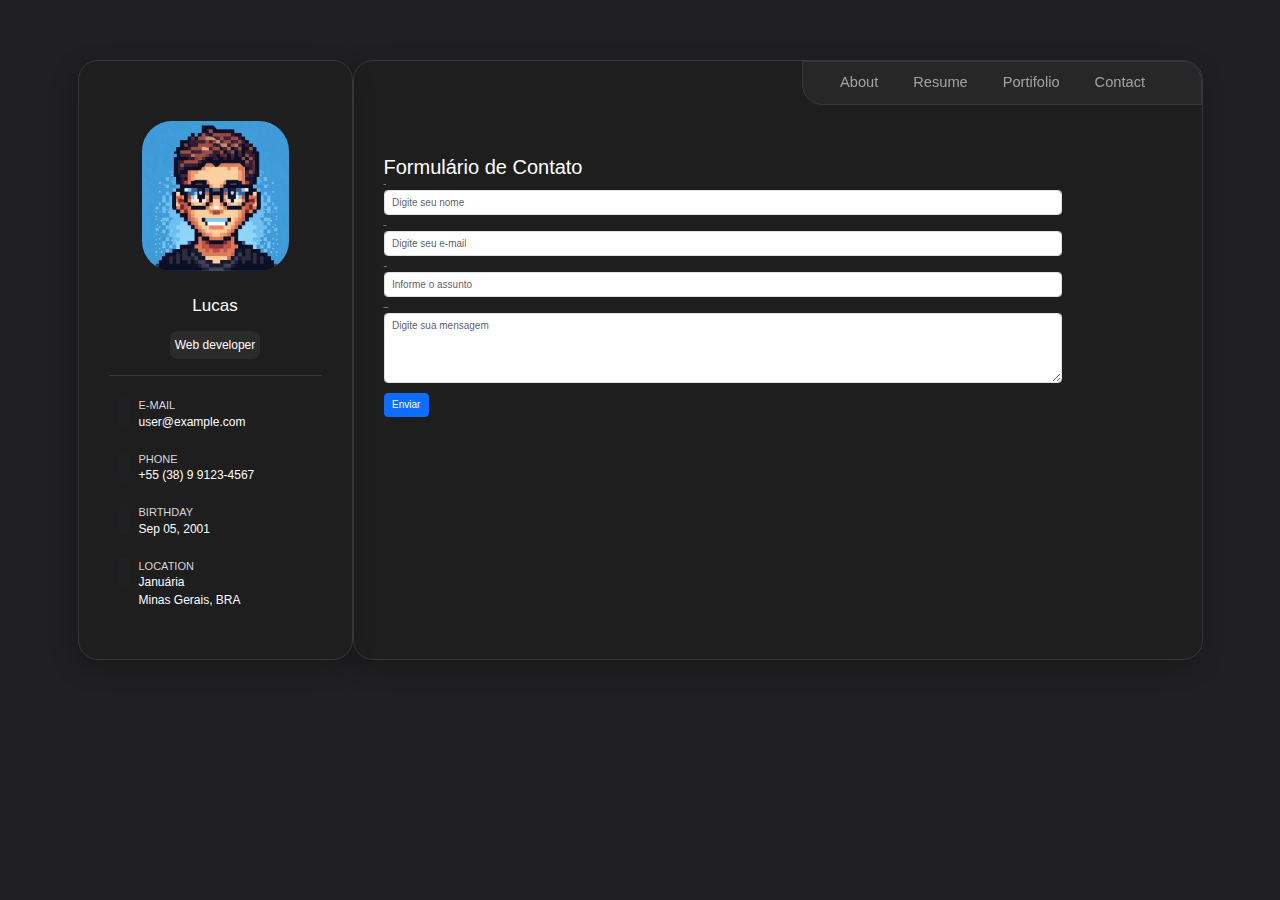
==== contact.html @ 3ba66aaf "form section finished" ====
<!DOCTYPE html>
<html lang="pt-br">
<head>
    <meta charset="UTF-8">
    <meta name="viewport" content="width=device-width, initial-scale=1.0">
    <!--Bootstrap-->
    <link href="https://cdn.jsdelivr.net/npm/bootstrap@5.3.3/dist/css/bootstrap.min.css" rel="stylesheet" integrity="sha384-QWTKZyjpPEjISv5WaRU9OFeRpok6YctnYmDr5pNlyT2bRjXh0JMhjY6hW+ALEwIH" crossorigin="anonymous">
    <script defer src="https://cdn.jsdelivr.net/npm/bootstrap@5.3.3/dist/js/bootstrap.bundle.min.js" integrity="sha384-YvpcrYf0tY3lHB60NNkmXc5s9fDVZLESaAA55NDzOxhy9GkcIdslK1eN7N6jIeHz" crossorigin="anonymous"></script>
    <!--Fonts-->
    <link rel="preconnect" href="https://fonts.googleapis.com">
    <link rel="preconnect" href="https://fonts.gstatic.com" crossorigin>
    <link href="https://fonts.googleapis.com/css2?family=Poppins:wght@300;400;500;600&display=swap" rel="stylesheet">
    <link rel="stylesheet" href="https://cdnjs.cloudflare.com/ajax/libs/font-awesome/6.7.1/css/all.min.css" integrity="sha512-5Hs3dF2AEPkpNAR7UiOHba+lRSJNeM2ECkwxUIxC1Q/FLycGTbNapWXB4tP889k5T5Ju8fs4b1P5z/iB4nMfSQ==" crossorigin="anonymous" referrerpolicy="no-referrer" />
    <!--CSS-->
    <link rel="stylesheet" href="style/style.css">
    <link rel="stylesheet" href="style/form.css">
    <title>Document</title>
</head>
<body>
    <div class="container">
        <div class="container-md">
            <img src="assets/127453899.jpeg" alt="" class="porfile-img">

            <div class="info-content">
                <h1>Lucas</h1>

                <span>Web developer</span>
            </div>

            <div class="sidebar-info">
                <div class="separator"></div>
                <ul class="list-group">
                    <li class="list-group-item">
                        <div class="icon-box">
                            <i class="fa-regular fa-envelope"></i>
                        </div>
                        <div class="contact-info">
                            <p class="email-title">E-mail</p>
                            <p class="email-example">user@example.com</p>
                        </div>
                    </li>
                    <li class="list-group-item">
                        <div class="icon-box">
                            <i class="fa-solid fa-mobile-screen-button"></i>
                        </div>
                        <div class="contact-info">
                            <p class="email-title">Phone</p>
                            <p class="email-example">+55 (38) 9 9123-4567</p>
                        </div>
                    </li>
                    <li class="list-group-item">
                        <div class="icon-box">
                            <i class="fa-regular fa-calendar-days"></i>
                        </div>
                        <div class="contact-info">
                            <p class="email-title">Birthday</p>
                            <p class="email-example">Sep 05, 2001</p>
                        </div>
                    </li>
                    <li class="list-group-item">
                        <div class="icon-box">
                            <i class="fa-solid fa-location-dot"></i>
                        </div>
                        <div class="contact-info">
                            <p class="email-title">Location</p>
                            <p class="email-example">Januária <br> Minas Gerais, BRA</p>
                        </div>
                    </li>
                </ul>
            </div>

        </div>
        <div class="container-lg">
            <div class="container-nav-and-title">
                <span></span>
                <nav class="navbar navbar-expand-lg">
                    <div class="container-fluid">
                      <button class="navbar-toggler" type="button" data-bs-toggle="collapse" data-bs-target="#navbarNavAltMarkup" aria-controls="navbarNavAltMarkup" aria-expanded="false" aria-label="Toggle navigation">
                        <span class="navbar-toggler-icon"></span>
                      </button>
                      <div class="collapse navbar-collapse" id="navbarNavAltMarkup">
                        <div class="navbar-nav">
                          <a class="nav-link" aria-current="page" href="index.html">About</a>
                          <a class="nav-link" href="resume.html">Resume</a>
                          <a class="nav-link" href="portifolio.html">Portifolio</a>
                          <a class="nav-link" href="contact.html">Contact</a>
                        </div>
                      </div>
                    </div>
                </nav>
            </div>

            <div class="container-form">
                <h2>Formulário de Contato</h2>
                <form>
                  <!-- Campo Nome -->
                  <div class="mb-3">
                    <label for="nome" class="form-label">Nome</label>
                    <input type="text" class="form-control" id="nome" placeholder="Digite seu nome" required>
                  </div>
            
                  <!-- Campo E-mail -->
                  <div class="mb-3">
                    <label for="email" class="form-label">E-mail</label>
                    <input type="email" class="form-control" id="email" placeholder="Digite seu e-mail" required>
                  </div>
            
                  <!-- Campo Assunto -->
                  <div class="mb-3">
                    <label for="text" class="form-label">Assunto</label>
                    <input type="text" class="form-control" id="assunto" placeholder="Informe o assunto" required>
                  </div>
            
                  <!-- Campo Mensagem -->
                  <div class="mb-3">
                    <label for="mensagem" class="form-label">Mensagem</label>
                    <textarea class="form-control" id="mensagem" rows="4" placeholder="Digite sua mensagem" required></textarea>
                  </div>
            
                  <!-- Botão de Envio -->
                  <button type="submit" class="btn btn-primary">Enviar</button>
                </form>
              </div>
            
        </div>
    </div>
</body>
</html>
---- style/style.css ----
*{
    font-family: "Sora", sans-serif;
    margin: 0;
    padding: 0;
    box-sizing: border-box;
    font-size: 62.5%;
}

:root{
    --eerie-black-1: hsl(240, 2%, 13%);
    --eerie-black-2: hsl(240, 2%, 12%);
    --eerie-black-3: hsla(0, 0%, 84%, 0.7);
    --light-gray-70: hsla(0, 0%, 84%, 0.7);
    --jet: hsl(0, 0%, 22%);
    --shadow-1: -4px 8px 24px hsla(0, 0%, 0%, 0.25);
    --border-gradient-onyx: linear-gradient(
    to bottom right, 
    hsl(0, 0%, 25%) 0%, 
    hsla(0, 0%, 25%, 0) 50%);
    --shadow-2: 0 16px 30px hsla(0, 0%, 0%, 0.25);
    --bg-gradient-onyx: linear-gradient( to bottom right, hsl(240, 1%, 25%) 3%, hsl(0, 0%, 19%) 97% );
    --border-gradient-onyx: linear-gradient( to bottom right, hsl(0, 0%, 25%) 0%, hsla(0, 0%, 25%, 0) 50% );
}

html, body{
    margin: 0;
}

body{
    width: 100%;
    height: 100%;
    font-family: 'Poppins', sans-serif;
    background-color: var(--eerie-black-1);
    font-size: 1.6rem;
    margin: 60px auto;
    color: white;
}

.container{
    display: flex;
}

/*container-md*/
.container-md{
    position: sticky;
    background-color: var(--eerie-black-2);
    border: 1px solid var(--jet);
    display: flex;
    flex-direction: column;
    align-items: center;
    max-width: 275px;
    height: 600px;
    border-radius: 2rem;
    padding: 6rem 3rem 3rem 3rem;
    box-shadow: var(--shadow-1);
}

.porfile-img{
    border-radius: 3rem;
    height: 15rem;
    width: 14.7rem;
    margin-bottom: 2.5rem;
}

.info-content{
    display: flex;
    flex-direction: column;
    align-items: center;
    justify-content: center;
}

.info-content h1{
    color: white;
    margin-bottom: 1.5rem;
    font-weight: 500;
    font-size: 1.7rem;
}

.info-content span{
    font-weight: 300;
    background-color: hsl(240, 1%, 17%);
    color: white;
    font-size: 1.2rem;
    padding: .5rem;
    border-radius: .8rem;
}

.sidebar-info{
    width: 100%;
}

.separator{
    width: 100%;
    height: 1px;
    background: hsl(0, 0%, 22%);
    margin: 16px 0;
}

.list-group{
    font-size: 1.6rem;
}

.list-group-item{
    display: flex;
    font-size: 1.6rem;
    background: var(--eerie-black-2);
    color: white;
    border: none;
}

i{
    font-size: 2rem;
    color: hsl(45, 100%, 72%);
    background-color: var(--eerie-black-1);
    padding: .5rem;
    border-radius: .8rem;
    margin-right: 1rem;
}

.contact-info p.email-title{
    color: hsl(0, 0%, 84%);
    font-size: 1.1rem;
    text-transform: uppercase;
    margin-bottom: -0.1rem;
}

.contact-info p.email-example{
    color: white;
    font-size: 1.2rem;
    font-weight: 300;
    margin-top: 0;
}

/*container-lg*/
.container-lg{
    background-color: var(--eerie-black-2);
    border: 1px solid var(--jet);
    max-width: 900px;
    max-height: 1283px;
    border-radius: 2rem;
    padding: 0 0 3rem 3rem;
    box-shadow: var(--shadow-1);
    /*position: relative;*/
}

.container-nav-and-title{
    display: flex;
    justify-content: space-between;
    width: 100%;
}

nav{
    border-radius: 0 2rem 0 2rem;
    font-size: 6rem;
    width: 400px;
}

.navbar{
    background: hsla(240, 1%, 17%, 0.75);
    backdrop-filter: blur(10px);
    border: 1px solid var(--jet);
}

.navbar-nav a{
    margin-left: 2.5rem;
    color: var(--light-gray-70);
}

.navbar-nav a:hover{
    color: hsl(45, 100%, 72%);
}

.container-info h2,
.article-title h2{
    font-size: 3.2rem;
    color: white;
    font-weight: 700;
}

.container-info span,
.article-title span{
    font-size: .5rem;
    color: hsl(45, 100%, 72%);
    background: hsl(45, 100%, 72%);
    border-radius: 3px;
}

.container-info p{
    margin-top: .5rem;
    font-size: 1.5rem;
    margin-bottom: 1.5rem;
    text-align: justify;
    margin-right: 1.5rem;
}

.container h3{
    font-size: 2.4rem;
    color: white;
    font-weight: 700;
}

.col{
    display: flex;
    padding: 20px;
    border-radius: 14px;
    background: hsla(240, 1%, 17%, 0.75);
    backdrop-filter: blur(10px);
    border: 1px solid var(--jet);
    box-shadow: var(--shadow-2);
    margin-bottom: 1.5rem;
    margin-right: 1.5rem;
    max-width: 40.6rem;
}

.col img{
    width: 10%;
    margin-right: 1.5rem;
}

.info-services{
    display: flex;
    flex-direction: column;
}

.info-services h4{
    text-align: start;
    font-weight: 700;
    text-transform: capitalize;
    font-size: 1.5rem;
}

.info-services p{
    color: var(--light-gray-70);
    font-size: 1.2rem;
    line-height: 1.6;
}

.flexbox{
    display: flex;
    gap: 2rem;
}

.testimonials h3{
    margin-bottom: 3rem;
}

.container-testimonials{
    background: hsla(240, 1%, 17%, 0.75);
    border-radius: 1.4rem;
    box-shadow: var(--shadow-2);
    width: 40.2rem;
    height: 13.2rem;
    padding-left: 1.5rem;
    padding-right: 1.5rem;
}

.container-avatar-background{
    display: flex;
    border-radius: 2rem;
    background: var(--bg-gradient-onyx);
    width: 7rem;
    height: 7rem;
    margin-left: 5rem;
    margin-top: -2rem;
    padding-bottom: 1rem;
}

.container-avatar-background img{
    width: 7rem;
    align-self: center;
}

.container-avatar-background h4{
    margin-top: 3rem;
    margin-left: 1rem;
    font-weight: 700;
    width: 100px;
}

.container-testimonial-text{
    color: white;
    font-size: 1.2rem;
    text-align: justify;
}

.book-icon-and-text{
    margin-top: 3rem;
    display: flex;
    align-items: center;
    gap: 2rem;
}

.bakcground-book{
    display: flex;
    align-items: center;
    background: hsla(240, 1%, 17%, 0.75);
    backdrop-filter: blur(10px);
    width: 48px;
    height: 48px;
    border-radius: 12px;
}

.bakcground-book i{
    font-size: 18px;
    text-align: center;
    margin: auto;
}

.book-icon-and-text h3{
    font-weight: 600;
}
---- style/form.css ----
.container-form {
    width: 53vw;
    margin-top: 50px;
  }
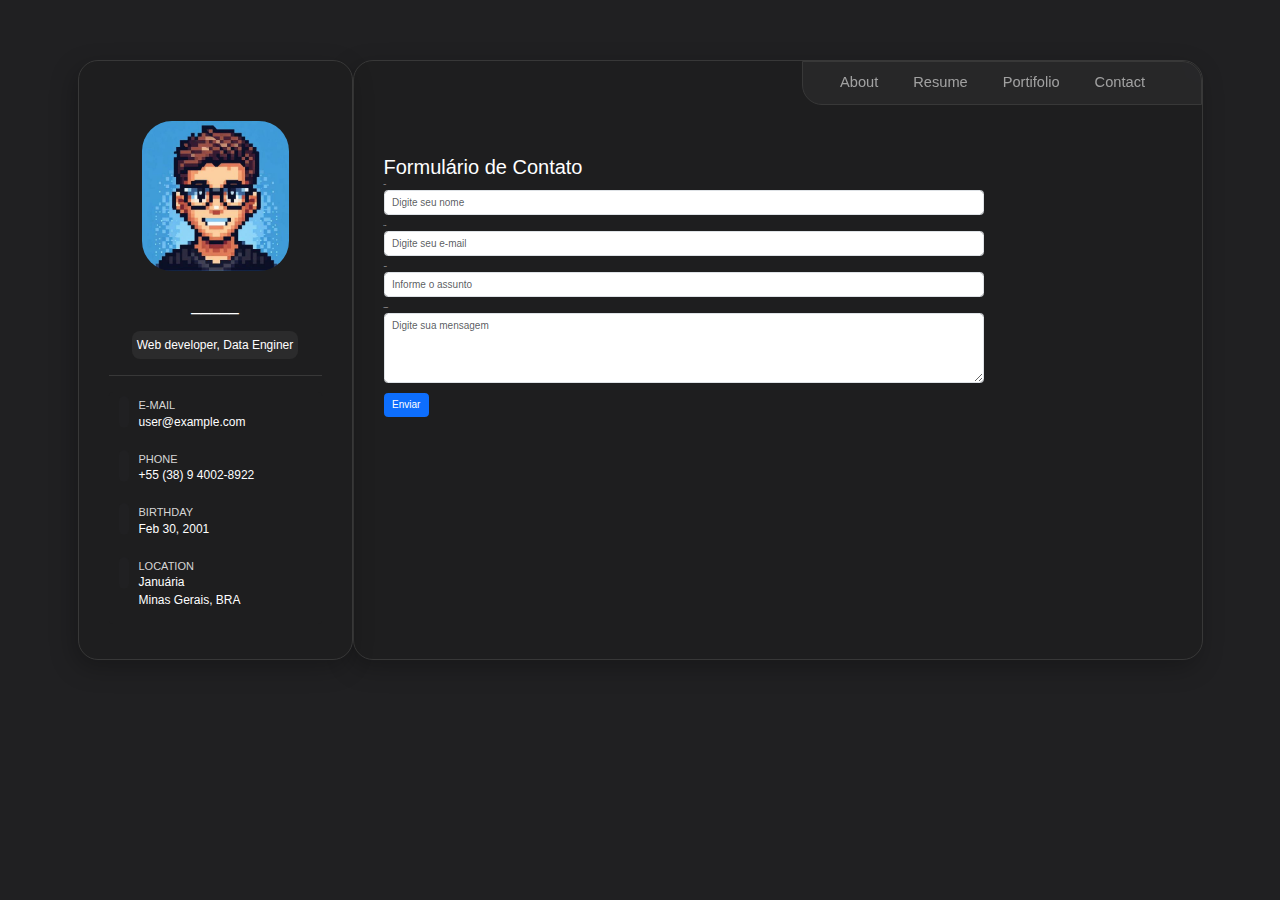
==== commit e170c093: "fix: change for general" ====
--- a/contact.html
+++ b/contact.html
@@ -22,9 +22,9 @@
             <img src="assets/127453899.jpeg" alt="" class="porfile-img">
 
             <div class="info-content">
-                <h1>Lucas</h1>
+                <h1>_____</h1>
 
-                <span>Web developer</span>
+                <span>Web developer, Data Enginer</span>
             </div>
 
             <div class="sidebar-info">
@@ -45,7 +45,7 @@
                         </div>
                         <div class="contact-info">
                             <p class="email-title">Phone</p>
-                            <p class="email-example">+55 (38) 9 9123-4567</p>
+                            <p class="email-example">+55 (38) 9 4002-8922</p>
                         </div>
                     </li>
                     <li class="list-group-item">
@@ -54,7 +54,7 @@
                         </div>
                         <div class="contact-info">
                             <p class="email-title">Birthday</p>
-                            <p class="email-example">Sep 05, 2001</p>
+                            <p class="email-example">Feb 30, 2001</p>
                         </div>
                     </li>
                     <li class="list-group-item">
--- a/style/form.css
+++ b/style/form.css
@@ -1,4 +1,4 @@
 .container-form {
-    width: 53vw;
+    width: 600px;
     margin-top: 50px;
   }